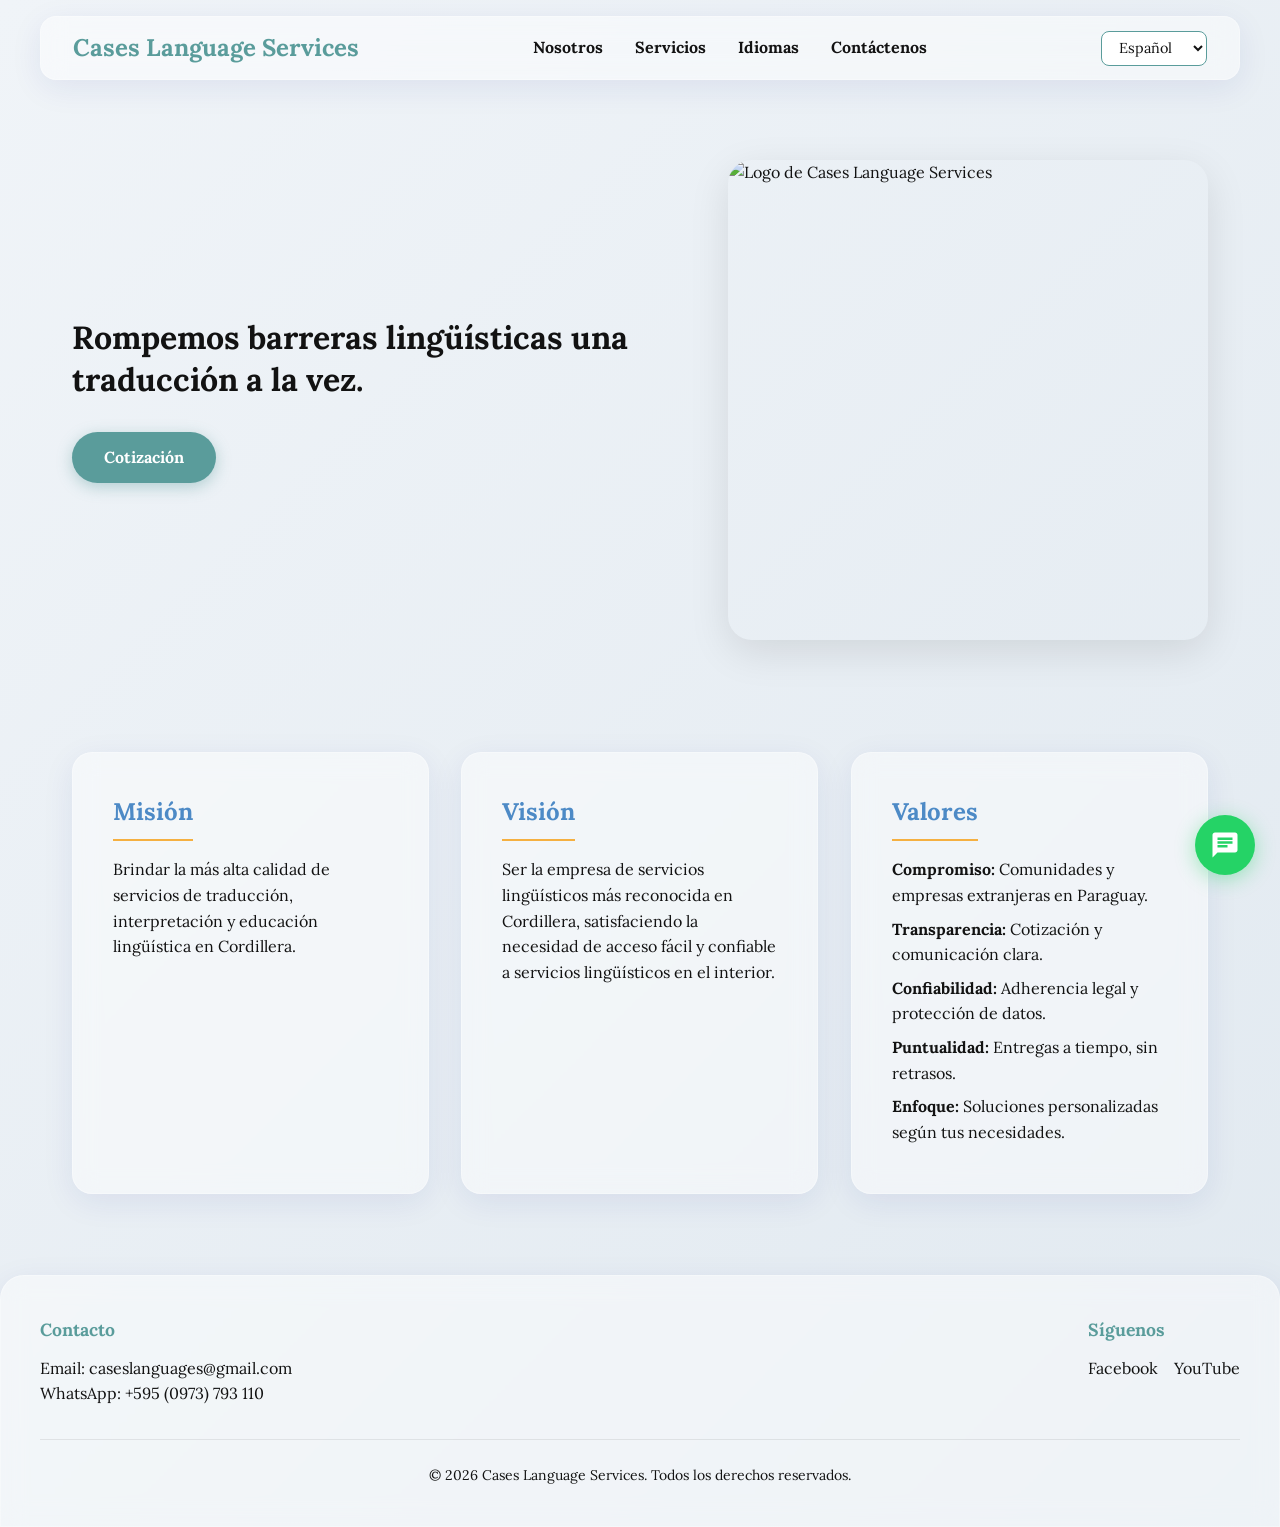
==== index.html @ 4c5c128c "Add files via upload" ====
<!DOCTYPE html>
<html lang="es">
<head>
  <meta charset="UTF-8">
  <meta name="viewport" content="width=device-width, initial-scale=1.0">
  <meta name="description" content="Cases Language Services - Servicios de traducción profesional y localización. Rompemos barreras lingüísticas una traducción a la vez.">
  <title>Cases Language Services | Inicio</title>
  
  <link rel="preconnect" href="https://fonts.googleapis.com">
  <link rel="preconnect" href="https://fonts.gstatic.com" crossorigin>
  <link href="https://fonts.googleapis.com/css2?family=Lora:ital,wght@0,400;0,700;1,400&display=swap" rel="stylesheet">
  
  <style>
  /* ==========================================================================
   Design Tokens & Variables (PRD 5.1)
   ========================================================================== */
:root {
  /* Color Palette */
  --color-primary: #5a9c9b;        /* Teal */
  --color-secondary: #4d8ac6;      /* Blue */
  --color-accent: #f5b041;         /* Golden Yellow */
  --color-neutral-dark: #121212;   /* Neutral Black */
  --color-neutral-light: #ffffff;  /* Neutral White */
  
  /* Glassmorphism Configuration */
  --glass-bg: rgba(255, 255, 255, 0.45);
  --glass-border: rgba(255, 255, 255, 0.3);
  --glass-blur: blur(12px);
  --glass-shadow: 0 8px 32px 0 rgba(31, 38, 135, 0.08);

  /* Typography */
  --font-titles: "Lora", "Lora", sans-serif;
  --font-body: "Lora", Georgia, serif;
}

/* Screen reader utility for accessibility */
.sr-only {
  position: absolute;
  width: 1px;
  height: 1px;
  padding: 0;
  margin: -1px;
  overflow: hidden;
  clip: rect(0, 0, 0, 0);
  white-space: nowrap;
  border: 0;
}

/* Base Styles */
*, *::before, *::after {
  box-sizing: border-box;
  margin: 0;
  padding: 0;
}

body {
  font-family: var(--font-body);
  font-size: 16px;
  font-weight: 400;
  line-height: 1.6;
  color: var(--color-neutral-dark);
  background: linear-gradient(135deg, #f0f4f8 0%, #e1e9f0 100%);
  min-height: 100vh;
  display: flex;
  flex-direction: column;
}

/* Glassmorphism System */
.glass-panel, .glass-card {
  background: var(--glass-bg);
  backdrop-filter: var(--glass-blur);
  -webkit-backdrop-filter: var(--glass-blur);
  border: 1px solid var(--glass-border);
  box-shadow: var(--glass-shadow);
}

/* Navigation Menu (PRD 4.1) */
.navbar-container {
  position: sticky;
  top: 0;
  z-index: 1000;
  padding: 1rem 2rem;
}

.navbar {
  display: flex;
  justify-content: space-between;
  align-items: center;
  max-width: 1200px;
  margin: 0 auto;
  padding: 0.75rem 2rem;
  border-radius: 16px;
}

.brand-logo {
  font-family: var(--font-titles);
  font-size: 1.5rem;
  font-weight: bold;
  color: var(--color-primary);
  text-decoration: none;
}

.nav-menu {
  display: flex;
  list-style: none;
  gap: 2rem;
}

.nav-link {
  font-family: var(--font-body);
  font-size: 1rem;
  color: var(--color-neutral-dark);
  text-decoration: none;
  font-weight: 700;
  transition: color 0.3s ease;
}

.nav-link:hover {
  color: var(--color-secondary);
}

.nav-link:focus-visible,
.brand-logo:focus-visible,
.btn-primary:focus-visible,
.lang-dropdown:focus-visible,
.social-links a:focus-visible {
  outline: 3px solid var(--color-accent);
  outline-offset: 3px;
}

.lang-dropdown {
  font-family: var(--font-body);
  font-size: 0.9rem;
  padding: 0.4rem 0.8rem;
  border-radius: 8px;
  border: 1px solid var(--color-primary);
  background-color: var(--color-neutral-light);
  color: var(--color-neutral-dark);
  cursor: pointer;
}

/* Hero Section (PRD 4.2) */
.hero-section {
  padding: 4rem 2rem;
  max-width: 1200px;
  margin: 0 auto;
  width: 100%;
}

.hero-container {
  display: flex;
  align-items: center;
  justify-content: space-between;
  gap: 3rem;
  flex-wrap: wrap;
}

.hero-content {
  flex: 1 1 400px;
}

.motto {
  font-family: var(--font-titles);
  font-size: 32px;
  font-weight: bold;
  line-height: 1.3;
  color: var(--color-neutral-dark);
  margin-bottom: 2rem;
}

/* Primary Action Button */
.btn-primary {
  display: inline-block;
  background-color: var(--color-primary);
  color: var(--color-neutral-light);
  font-family: var(--font-body);
  font-size: 1rem;
  font-weight: bold;
  padding: 0.8rem 2rem;
  border-radius: 50px;
  text-decoration: none;
  border: none;
  box-shadow: 0 4px 15px rgba(90, 156, 155, 0.4);
  transition: background-color 0.3s ease;
}

.btn-primary:hover {
  background-color: var(--color-secondary);
}

/* Hero Image Container (Ensures non-sticky behavior per PRD) */
.hero-image-wrapper {
  flex: 0 0 480px;
  max-width: 100%;
}

.hero-logo {
  width: 480px;
  height: 480px;
  object-fit: cover;
  border-radius: 24px;
  box-shadow: 0 12px 40px rgba(0, 0, 0, 0.1);
  display: block;
}

/* Information Sections (PRD 4.2, 5.1) */
.info-section {
  padding: 3rem 2rem 5rem;
  max-width: 1200px;
  margin: 0 auto;
  width: 100%;
}

.cards-grid {
  display: grid;
  grid-template-columns: repeat(auto-fit, minmax(300px, 1fr));
  gap: 2rem;
}

.card {
  padding: 2.5rem;
  border-radius: 20px;
}

.card-title {
  font-family: var(--font-body);
  font-size: 24px;
  font-weight: bold;
  color: var(--color-secondary);
  margin-bottom: 1rem;
  border-bottom: 2px solid var(--color-accent);
  padding-bottom: 0.5rem;
  display: inline-block;
}

.card-text {
  font-family: var(--font-body);
  font-size: 16px;
  font-weight: 400;
  color: var(--color-neutral-dark);
}

.values-list {
  list-style: none;
}

.values-list li {
  margin-bottom: 0.5rem;
}

/* Footer Section */
.site-footer {
  margin-top: auto;
  padding: 2.5rem 2rem;
  border-radius: 24px 24px 0 0;
}

.footer-container {
  max-width: 1200px;
  margin: 0 auto;
  display: flex;
  justify-content: space-between;
  align-items: flex-start;
  flex-wrap: wrap;
  gap: 2rem;
}

.footer-heading {
  font-family: var(--font-body);
  font-size: 1.1rem;
  font-weight: bold;
  color: var(--color-primary);
  margin-bottom: 0.75rem;
}

.footer-contact a,
.social-links a {
  color: var(--color-neutral-dark);
  text-decoration: none;
}

.social-links {
  display: flex;
  gap: 1rem;
}

.footer-copyright {
  width: 100%;
  text-align: center;
  padding-top: 1.5rem;
  border-top: 1px solid rgba(0, 0, 0, 0.08);
  font-size: 0.875rem;
}

/* Botón flotante de WhatsApp */
.whatsapp-float {
  position: fixed;
  bottom: 25px;
  right: 25px;
  background-color: #25d366;
  color: #ffffff;
  width: 60px;
  height: 60px;
  border-radius: 50%;
  display: flex;
  align-items: center;
  justify-content: center;
  box-shadow: 0 4px 20px rgba(37, 211, 102, 0.4);
  z-index: 1100;
  text-decoration: none;
  transition: transform 0.3s cubic-bezier(0.25, 1, 0.5, 1), background-color 0.3s ease;
}

.whatsapp-float:hover {
  background-color: #20ba5a;
  transform: scale(1.1) rotate(5deg);
}

/* Hardware Acceleration Class for JS Interactions */
.hover-fx {
  will-change: transform;
  transition: transform 0.2s cubic-bezier(0.25, 1, 0.5, 1), box-shadow 0.2s cubic-bezier(0.25, 1, 0.5, 1);
  transform-style: preserve-3d;
}

/* Responsive Overrides */
@media (max-width: 768px) {
  .navbar {
    flex-direction: column;
    gap: 1rem;
  }
  
  .hero-container {
    justify-content: center;
    text-align: center;
  }

  .nav-menu {
    flex-wrap: wrap;
    justify-content: center;
    gap: 1rem 1.5rem;
  }
  
  .hero-image-wrapper {
    flex: 0 1 100%;
  }

  .hero-logo {
    width: 100%;
    height: auto;
    aspect-ratio: 1 / 1;
  }
}

@media (prefers-reduced-motion: reduce) {
  *, *::before, *::after {
    scroll-behavior: auto !important;
    transition-duration: 0.01ms !important;
    animation-duration: 0.01ms !important;
    animation-iteration-count: 1 !important;
  }

  .hover-fx {
    will-change: auto;
    transform: none !important;
  }
}
</style>
</head>
<body>

  <header class="navbar-container">
    <nav class="navbar glass-panel" aria-label="Navegación principal">
      <a href="index.html" class="brand-logo" aria-label="Página de inicio de Cases Language Services">
        Cases Language Services
      </a>
      
      <ul class="nav-menu">
        <li><a href="nosotros.html" class="nav-link hover-fx">Nosotros</a></li>
        <li><a href="servicios.html" class="nav-link hover-fx">Servicios</a></li>
        <li><a href="idiomas.html" class="nav-link hover-fx">Idiomas</a></li>
        <li><a href="contactenos.html" class="nav-link hover-fx">Contáctenos</a></li>
      </ul>

      <div class="lang-switch-wrapper">
        <label for="lang-select" class="sr-only">Seleccionar idioma</label>
        <select id="lang-select" class="lang-dropdown hover-fx" aria-label="Cambiar idioma">
          <option value="es" selected>Español</option>
          <option value="en">English</option>
          <option value="gn">Avañe'ẽ</option>
          <option value="de">Deutsch</option>
        </select>
      </div>
    </nav>
  </header>

  <main id="main-content">
    <section class="hero-section">
      <div class="hero-container">
        <div class="hero-content">
          <h1 class="motto">Rompemos barreras lingüísticas una traducción a la vez.</h1>
          <a href="cotizacion.html" class="btn btn-primary hover-fx">Cotización</a>
        </div>
        <div class="hero-image-wrapper">
          <img src="site_logo.png" 
               alt="Logo de Cases Language Services" 
               class="hero-logo" 
               width="480" 
               height="480">
        </div>
      </div>
    </section>

    <section class="info-section">
      <div class="cards-grid">
        
        <article class="card glass-card hover-fx">
          <h2 class="card-title">Misión</h2>
          <p class="card-text">
             Brindar la más alta calidad de servicios de traducción, interpretación y educación lingüística en Cordillera. 
          </p>
        </article>

        <article class="card glass-card hover-fx">
          <h2 class="card-title">Visión</h2>
          <p class="card-text">
             Ser la empresa de servicios lingüísticos más reconocida en Cordillera, 
             satisfaciendo la necesidad de acceso fácil y confiable a servicios lingüísticos en el interior.
          </p>
        </article>

        <article class="card glass-card hover-fx">
          <h2 class="card-title">Valores</h2>
          <ul class="card-text values-list">
            <li><strong>Compromiso:</strong> Comunidades y empresas extranjeras en Paraguay.</li>
            <li><strong>Transparencia:</strong> Cotización y comunicación clara.</li>
            <li><strong>Confiabilidad:</strong> Adherencia legal y protección de datos.</li>
            <li><strong>Puntualidad:</strong> Entregas a tiempo, sin retrasos.</li>
            <li><strong>Enfoque:</strong> Soluciones personalizadas según tus necesidades.</li>
          </ul>
        </article>

      </div>
    </section>
  </main>

  <footer class="site-footer glass-panel">
    <div class="footer-container">
      <div class="footer-contact">
        <h3 class="footer-heading">Contacto</h3>
        <p>Email: <a href="mailto:caseslanguages@gmail.com">caseslanguages@gmail.com</a></p>
        <p>WhatsApp: +595 (0973) 793 110</p>
      </div>

      <div class="footer-social">
        <h3 class="footer-heading">Síguenos</h3>
        <div class="social-links">
          <a href="#" class="social-link hover-fx" aria-label="LinkedIn">Facebook</a>
          <a href="#" class="social-link hover-fx" aria-label="X (Twitter)">YouTube</a>
        </div>
      </div>

      <div class="footer-copyright">
        <p>&copy; 2026 Cases Language Services. Todos los derechos reservados.</p>
      </div>
    </div>
  </footer>

<!-- Burbuja flotante de WhatsApp -->
<a href="https://wa.me/5950973793110?text=Hola,%20deseo%20agendar%20una%20cita%20por%20vídeollamada%20con%20un%20representante." 
   class="whatsapp-float hover-fx" 
   target="_blank" 
   rel="noopener noreferrer"
   aria-label="Chatear por WhatsApp con un representante">
  <svg xmlns="http://www.w3.org/2000/svg" viewBox="0 0 24 24" width="30" height="30" fill="currentColor">
    <path d="M20 2H4c-1.1 0-2 .9-2 2v18l4-4h14c1.1 0 2-.9 2-2V4c0-1.1-.9-2-2-2zM6 9h12v2H6V9zm8 5H6v-2h8v2zm4-6H6V6h12v2z"/>
  </svg>
</a>

  <script>
/**
 * Modern 2026 UI FX Controller
 * Implements GPU-accelerated 3D dynamic tilt and cursor interactions.
 */
document.addEventListener('DOMContentLoaded', () => {
  init3DHoverEffect();
});

/**
 * Initializes 3D tilt transformations for elements tagged with .hover-fx
 */
function init3DHoverEffect() {
  const interactiveElements = document.querySelectorAll('.hover-fx');

  if (window.matchMedia('(prefers-reduced-motion: reduce)').matches) {
    return;
  }

  interactiveElements.forEach((element) => {
    element.addEventListener('mousemove', (e) => handleTilt(e, element));
    element.addEventListener('mouseleave', () => resetTilt(element));
  });
}

/**
 * Calculates mouse position relative to target bounding box
 * and applies a subtle 3D rotational vector.
 */
function handleTilt(event, element) {
  const rect = element.getBoundingClientRect();

  if (!rect.width || !rect.height) {
    return;
  }

  const x = event.clientX - rect.left;
  const y = event.clientY - rect.top;

  const centerX = rect.width / 2;
  const centerY = rect.height / 2;

  // Maximum angular deflection (degrees)
  const maxTilt = 8;

  const tiltX = ((y - centerY) / centerY) * -maxTilt;
  const tiltY = ((x - centerX) / centerX) * maxTilt;

  if (element._tiltFrame) {
    cancelAnimationFrame(element._tiltFrame);
  }

  element._tiltFrame = requestAnimationFrame(() => {
    element.style.transform = `perspective(1000px) rotateX(${tiltX.toFixed(2)}deg) rotateY(${tiltY.toFixed(2)}deg) translateZ(8px)`;
    element._tiltFrame = null;
  });
}

/**
 * Restores original transform properties smoothly.
 */
function resetTilt(element) {
  if (element._tiltFrame) {
    cancelAnimationFrame(element._tiltFrame);
    element._tiltFrame = null;
  }

  requestAnimationFrame(() => {
    element.style.transform = 'perspective(1000px) rotateX(0deg) rotateY(0deg) translateZ(0px)';
  });
}
</script>
</body>
</html>
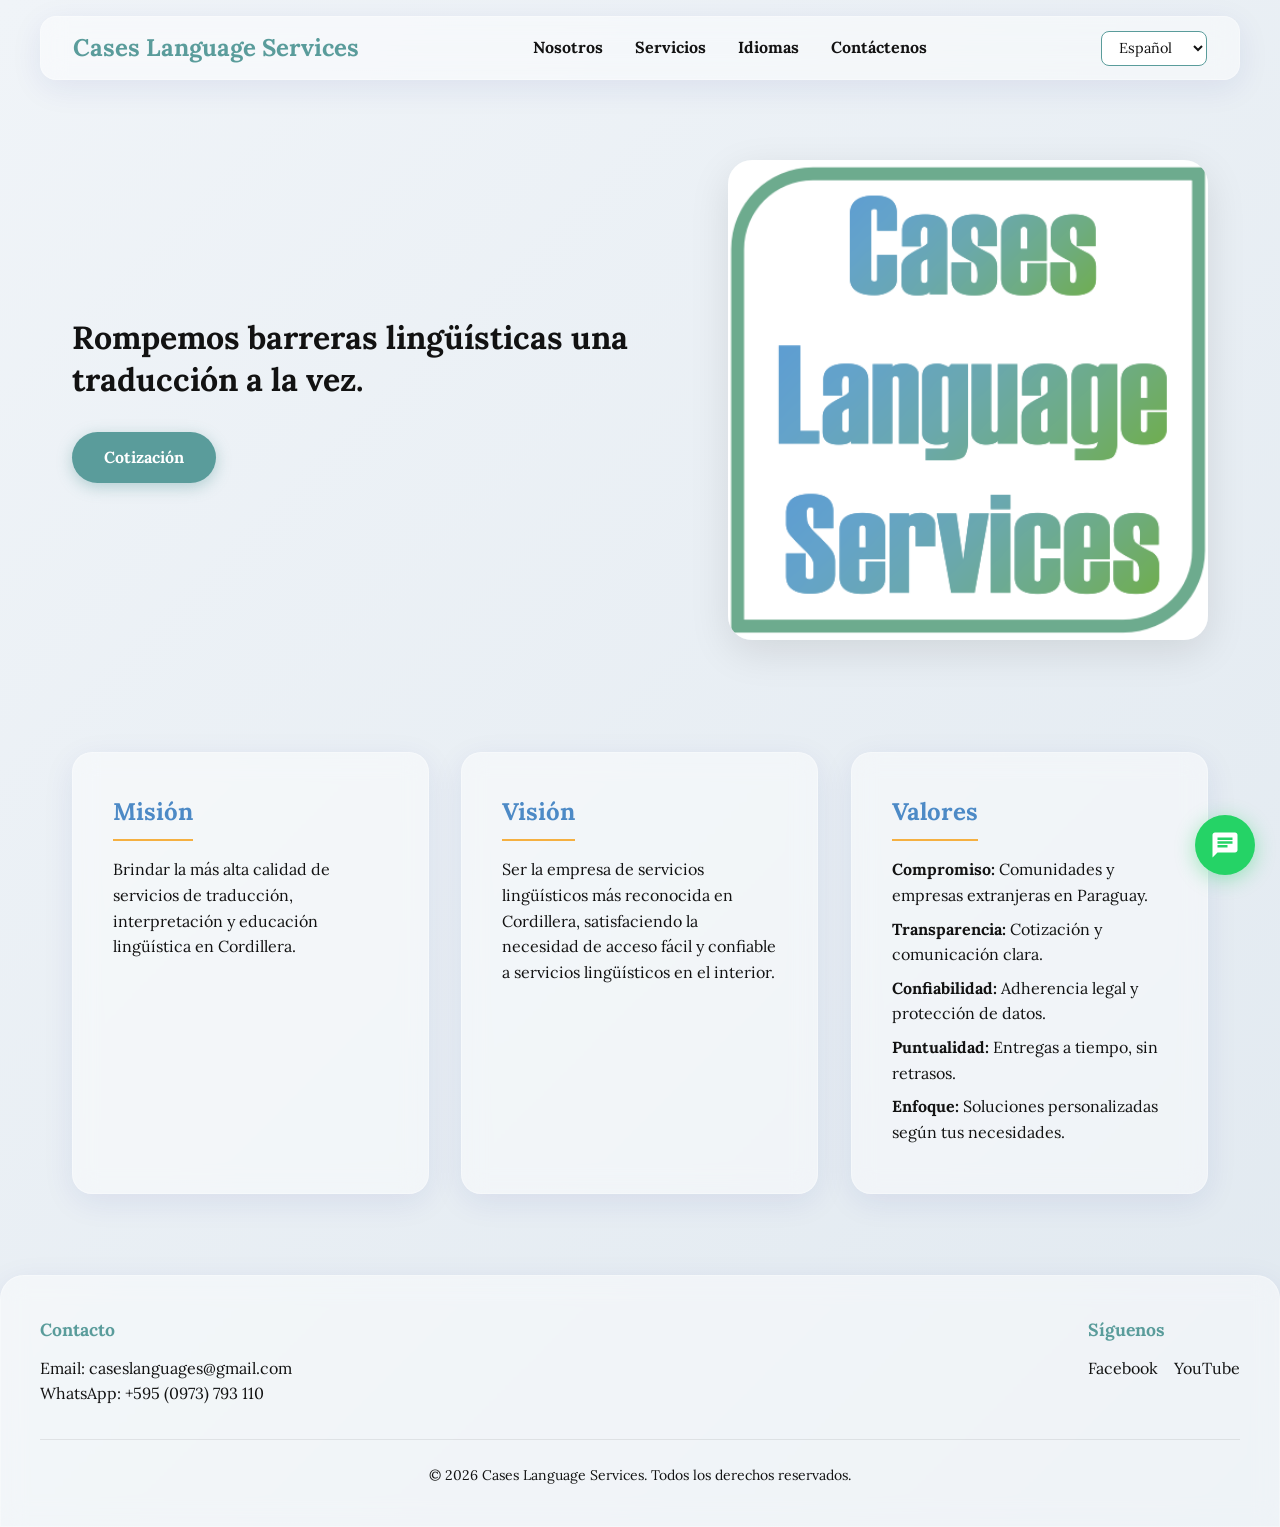
==== commit f72f3470: "Update index.html" ====
--- a/index.html
+++ b/index.html
@@ -74,12 +74,21 @@
   box-shadow: var(--glass-shadow);
 }
 
-/* Navigation Menu (PRD 4.1) */
+/* Modificación / Adición en .navbar-container */
 .navbar-container {
   position: sticky;
   top: 0;
   z-index: 1000;
   padding: 1rem 2rem;
+  /* Añadimos transición suave para la ocultación y aparición */
+  transition: transform 0.35s cubic-bezier(0.25, 1, 0.5, 1), opacity 0.35s ease;
+}
+
+/* Clase que se activará con JS al hacer scroll hacia abajo */
+.navbar-container.header-hidden {
+  transform: translateY(-100%);
+  opacity: 0;
+  pointer-events: none; /* Evita clics accidentales cuando está oculto */
 }
 
 .navbar {
@@ -484,8 +493,38 @@
  */
 document.addEventListener('DOMContentLoaded', () => {
   init3DHoverEffect();
+  initAutoHidingHeader(); // <-- Añadimos esta nueva función
 });
 
+/**
+ * Controla el comportamiento inteligente del header al hacer scroll.
+ * Se oculta al bajar y aparece al subir.
+ */
+function initAutoHidingHeader() {
+  const header = document.querySelector('.navbar-container');
+  if (!header) return;
+
+  let lastScrollTop = 0;
+  const delta = 5; // Margen mínimo de desplazamiento para activar la acción
+  const navbarHeight = header.offsetHeight;
+
+  window.addEventListener('scroll', () => {
+    let scrollTop = window.pageYOffset || document.documentElement.scrollTop;
+
+    // Asegurar que el scroll supere el margen mínimo (delta)
+    if (Math.abs(lastScrollTop - scrollTop) <= delta) return;
+
+    if (scrollTop > lastScrollTop && scrollTop > navbarHeight) {
+      // Scroll hacia ABAJO -> Ocultar header
+      header.classList.add('header-hidden');
+    } else {
+      // Scroll hacia ARRIBA -> Mostrar header
+      header.classList.remove('header-hidden');
+    }
+
+    lastScrollTop = scrollTop;
+  }, { passive: true });
+}
 /**
  * Initializes 3D tilt transformations for elements tagged with .hover-fx
  */
@@ -550,4 +589,4 @@
 }
 </script>
 </body>
-</html>+</html>
